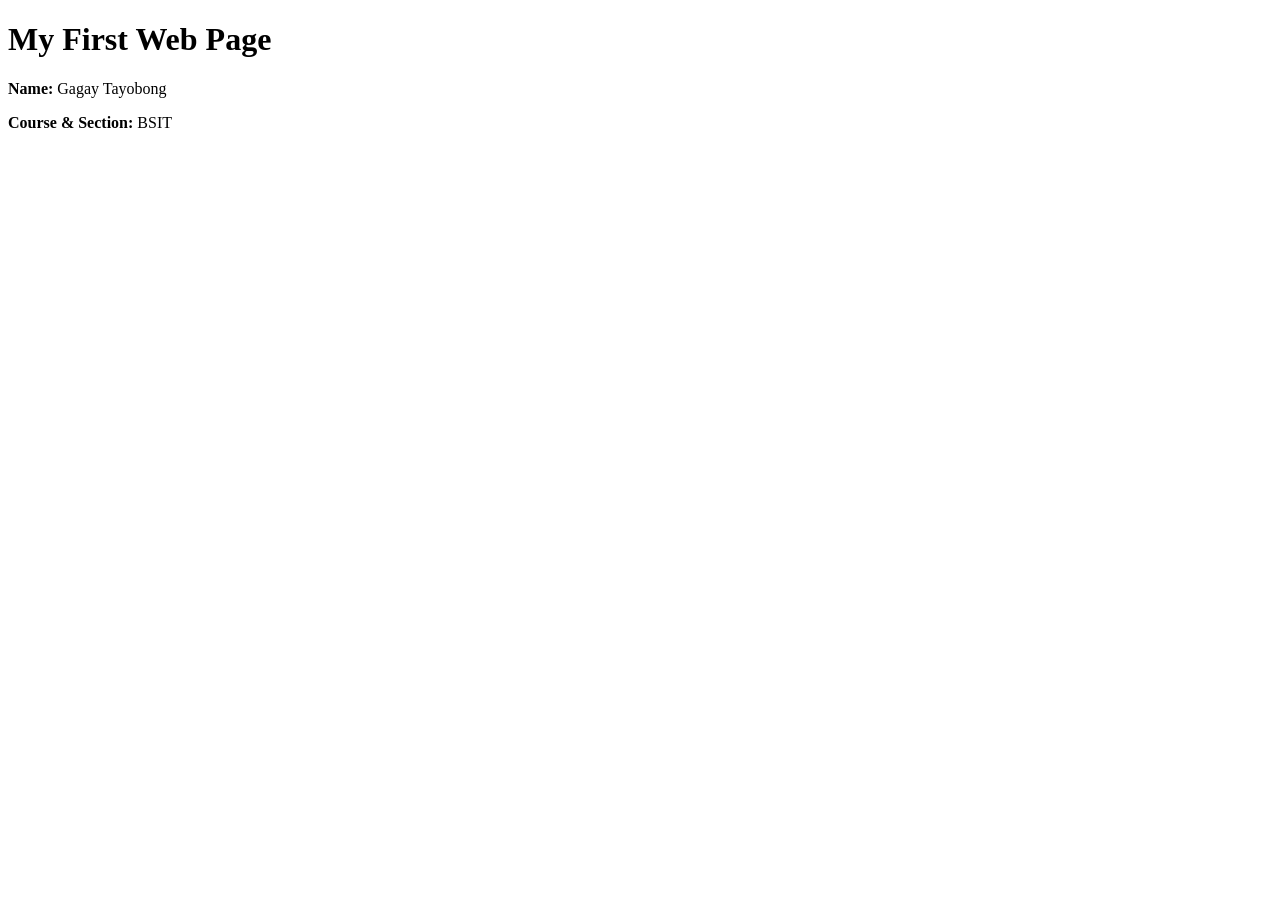
==== index.html @ 8382ecd4 "fix filename" ====
<!DOCTYPE html>
<html>
	<head>
		<title>ITE18</title>
	</head>
	<body>
		<h1>My First Web Page</h1>
		<p><strong>Name:</strong> Gagay Tayobong</p>
		<p><strong>Course & Section:</strong> BSIT</p>
	</body>
</html>
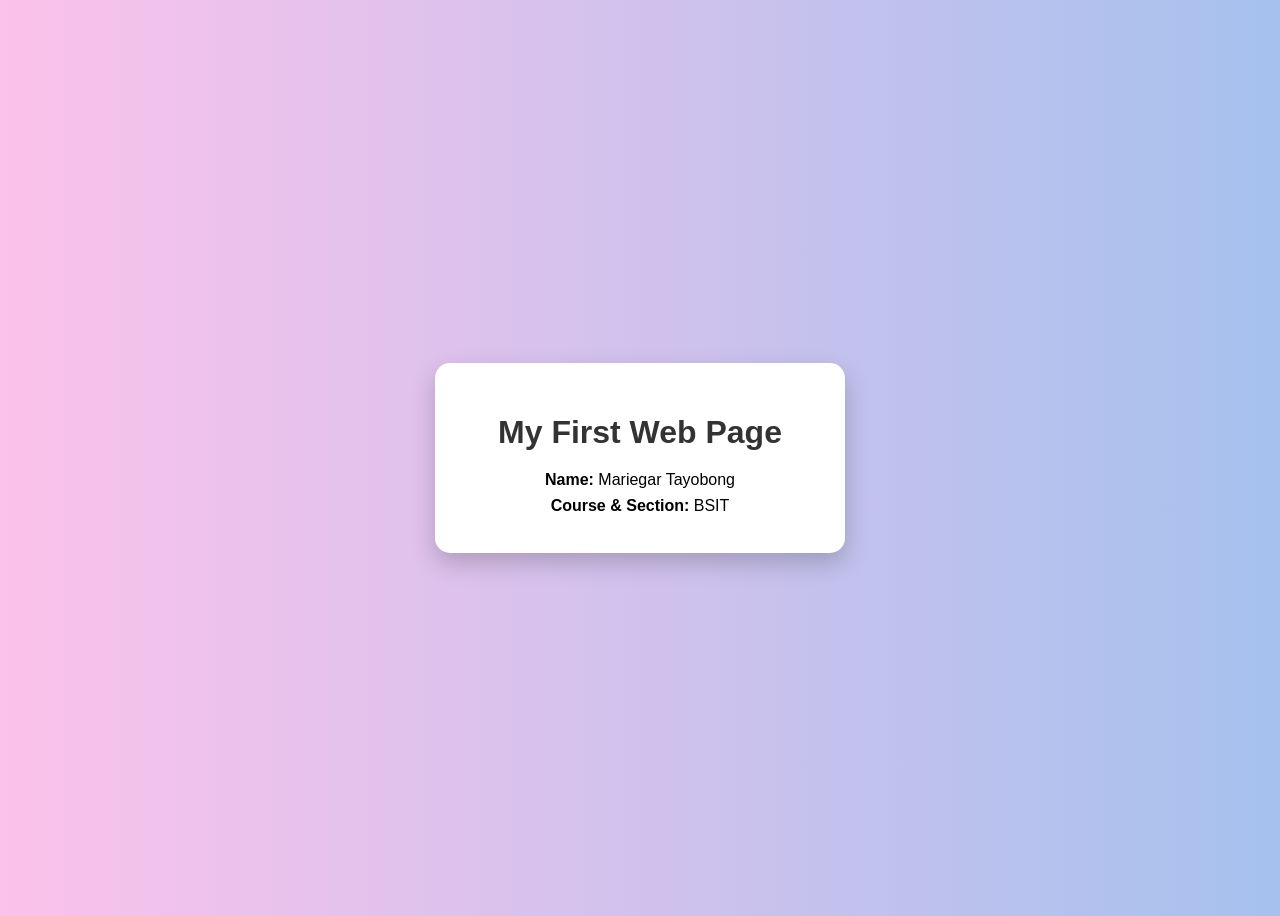
==== commit 5c472081: "improve design" ====
--- a/index.html
+++ b/index.html
@@ -1,11 +1,47 @@
 <!DOCTYPE html>
 <html>
-	<head>
-		<title>ITE18</title>
-	</head>
-	<body>
-		<h1>My First Web Page</h1>
-		<p><strong>Name:</strong> Gagay Tayobong</p>
-		<p><strong>Course & Section:</strong> BSIT</p>
-	</body>
+<head>
+<title>ITE18</title>
+
+<style>
+body{
+    font-family: Arial, sans-serif;
+    background: linear-gradient(to right, #fbc2eb, #a6c1ee);
+    display: flex;
+    justify-content: center;
+    align-items: center;
+    height: 100vh;
+}
+
+.card{
+    background: white;
+    padding: 30px;
+    border-radius: 15px;
+    box-shadow: 0 10px 25px rgba(0,0,0,0.2);
+    text-align: center;
+    width: 350px;
+}
+
+h1{
+    margin-bottom: 20px;
+    color: #333;
+}
+
+p{
+    font-size: 16px;
+    margin: 8px 0;
+}
+</style>
+
+</head>
+
+<body>
+
+<div class="card">
+    <h1>My First Web Page</h1>
+    <p><strong>Name:</strong> Mariegar Tayobong</p>
+    <p><strong>Course & Section:</strong> BSIT</p>
+</div>
+
+</body>
 </html>
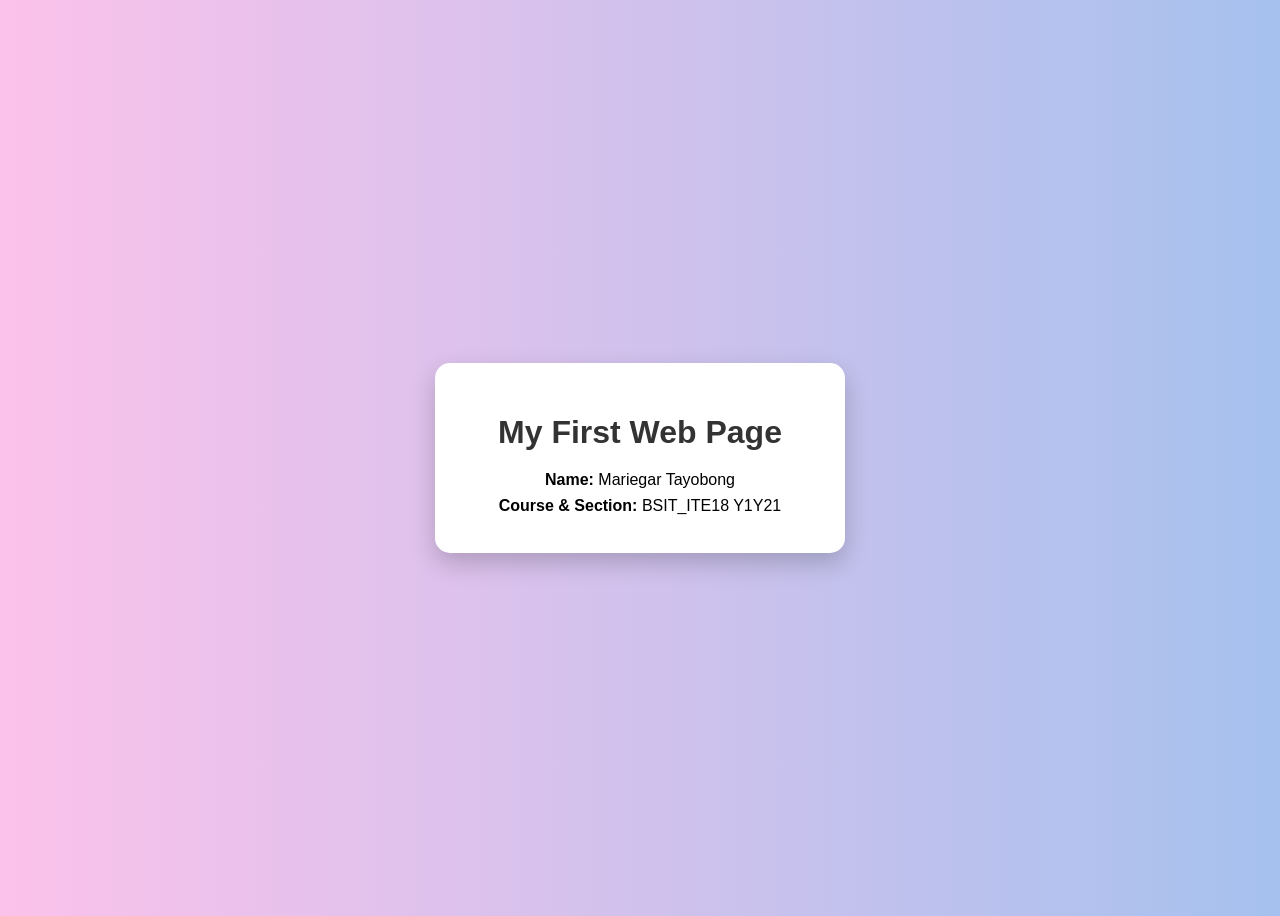
==== commit f6195cef: "update section" ====
--- a/index.html
+++ b/index.html
@@ -40,7 +40,7 @@
 <div class="card">
     <h1>My First Web Page</h1>
     <p><strong>Name:</strong> Mariegar Tayobong</p>
-    <p><strong>Course & Section:</strong> BSIT</p>
+    <p><strong>Course & Section:</strong> BSIT_ITE18 Y1Y21</p>
 </div>
 
 </body>
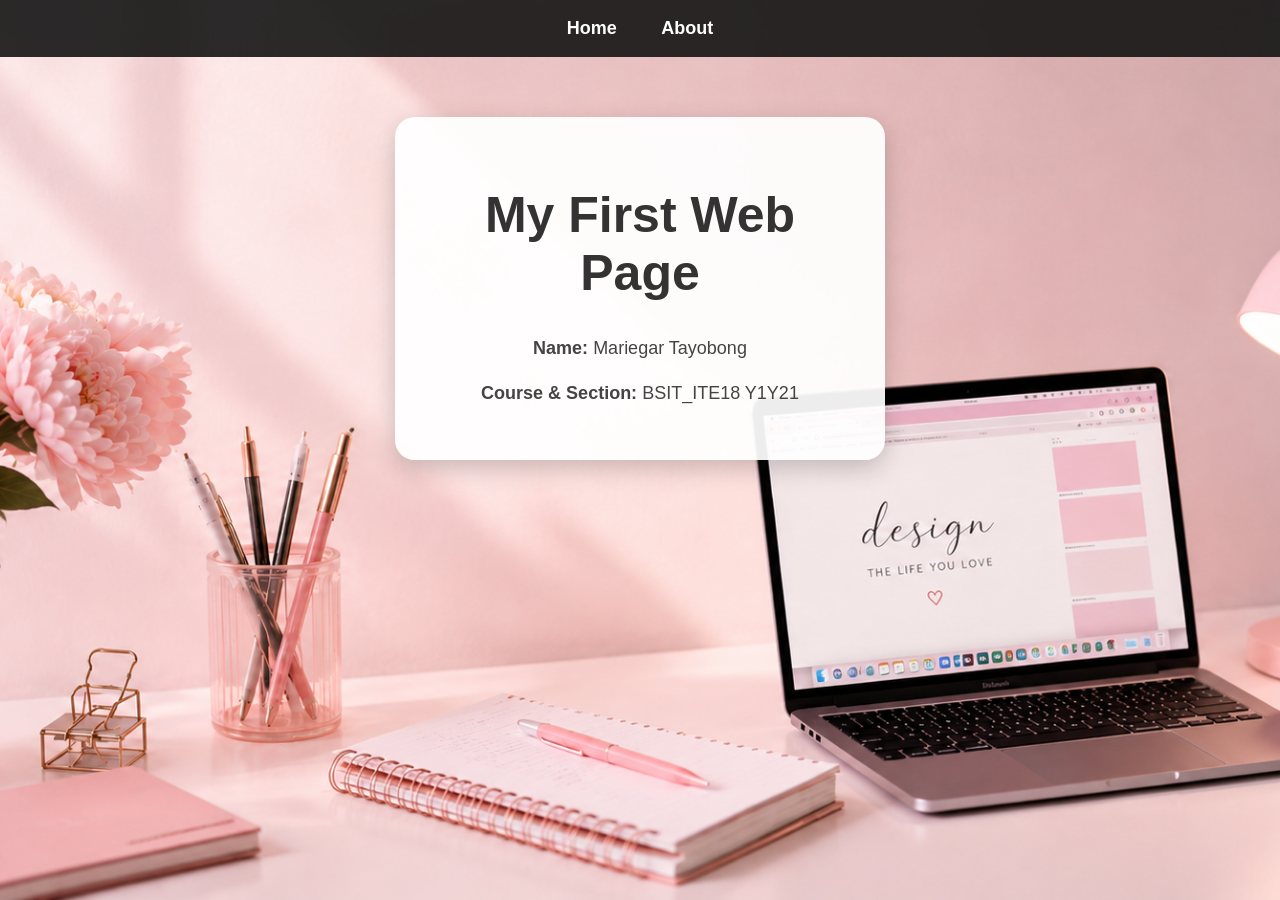
==== commit b9935e77: "Added stylish about page" ====
--- a/index.html
+++ b/index.html
@@ -1,47 +1,24 @@
 <!DOCTYPE html>
 <html>
 <head>
-<title>ITE18</title>
-
-<style>
-body{
-    font-family: Arial, sans-serif;
-    background: linear-gradient(to right, #fbc2eb, #a6c1ee);
-    display: flex;
-    justify-content: center;
-    align-items: center;
-    height: 100vh;
-}
-
-.card{
-    background: white;
-    padding: 30px;
-    border-radius: 15px;
-    box-shadow: 0 10px 25px rgba(0,0,0,0.2);
-    text-align: center;
-    width: 350px;
-}
-
-h1{
-    margin-bottom: 20px;
-    color: #333;
-}
-
-p{
-    font-size: 16px;
-    margin: 8px 0;
-}
-</style>
-
+    <title>ITE18</title>
+    <link rel="stylesheet" href="style.css">
 </head>
 
 <body>
 
-<div class="card">
-    <h1>My First Web Page</h1>
-    <p><strong>Name:</strong> Mariegar Tayobong</p>
-    <p><strong>Course & Section:</strong> BSIT_ITE18 Y1Y21</p>
-</div>
+    <nav>
+        <a href="index.html">Home</a>
+        <a href="about.html">About</a>
+    </nav>
+
+    <div class="card">
+        <h1>My First Web Page</h1>
+
+        <p><strong>Name:</strong> Mariegar Tayobong</p>
+
+        <p><strong>Course & Section:</strong> BSIT_ITE18 Y1Y21</p>
+    </div>
 
 </body>
-</html>
+</html>
--- a/style.css
+++ b/style.css
@@ -0,0 +1,131 @@
+body{
+    font-family: Arial, sans-serif;
+    background: url('background.png') no-repeat center center fixed;
+    background-size: cover;
+    margin: 0;
+    padding: 0;
+    color: #333;
+}
+
+nav{
+    background: rgba(20,20,20,0.9);
+    padding: 18px;
+    text-align: center;
+}
+
+nav a{
+    color: white;
+    text-decoration: none;
+    margin: 20px;
+    font-weight: bold;
+    font-size: 18px;
+    transition: 0.3s;
+}
+
+nav a:hover{
+    color: pink;
+}
+
+.card{
+    width: 420px;
+    margin: 60px auto;
+    padding: 35px;
+
+    background: rgba(255,255,255,0.93);
+
+    border-radius: 20px;
+
+    text-align: center;
+
+    box-shadow: 0 8px 25px rgba(0,0,0,0.2);
+}
+
+h1{
+    color: #333;
+    font-size: 50px;
+}
+
+h2{
+    color: #333;
+    text-align: center;
+    margin-top: 40px;
+}
+
+p{
+    color: #444;
+    font-size: 18px;
+    line-height: 1.5;
+}
+
+ul{
+    padding: 0;
+    list-style-position: inside;
+}
+
+li{
+    margin: 10px 0;
+    color: #444;
+}
+
+.container{
+    display: flex;
+    flex-wrap: wrap;
+    justify-content: center;
+    gap: 15px;
+
+    background: rgba(255,255,255,0.9);
+    padding: 20px;
+    border-radius: 15px;
+    width: 350px;
+    margin: 20px auto;
+
+    box-shadow: 0 8px 20px rgba(0,0,0,0.2);
+}
+
+.layout-container{
+    background: rgba(255,255,255,0.93);
+
+    width: 320px;
+
+    margin: auto;
+
+    padding: 25px;
+
+    border-radius: 18px;
+
+    display: flex;
+    flex-wrap: wrap;
+    justify-content: center;
+    gap: 15px;
+
+    box-shadow: 0 8px 20px rgba(0,0,0,0.2);
+}
+
+.box{
+    width: 55px;
+    height: 55px;
+
+    border-radius: 12px;
+
+    color: white;
+
+    display: flex;
+    justify-content: center;
+    align-items: center;
+
+    font-weight: bold;
+    font-size: 20px;
+
+    transition: 0.3s;
+}
+
+.box:hover{
+    transform: scale(1.1);
+}
+
+.box1{ background: #ff4d4d; }
+.box2{ background: #3399ff; }
+.box3{ background: #33cc66; }
+.box4{ background: #ffcc00; }
+.box5{ background: #9966ff; }
+.box6{ background: #ff9933; }
